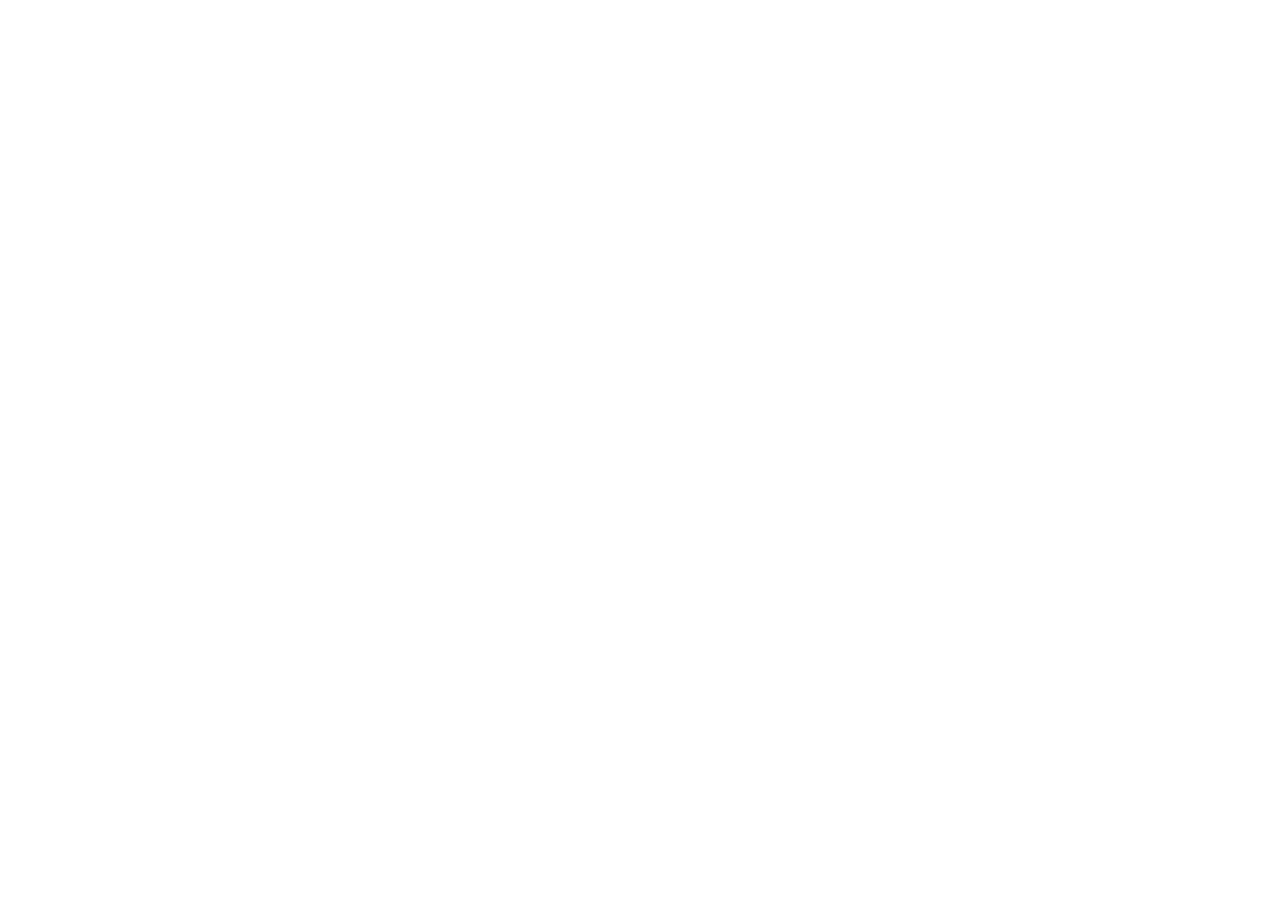
==== index.html @ 1e0bacd9 "Create index.html" ====
<!DOCTYPE html>
<html lang="en">
<head>
  <meta charset="UTF-8">

  <meta
    name="viewport"
    content="width=device-width, initial-scale=1.0"
  >

  <meta
    name="description"
    content="The Golden Loaf Bakery — freshly baked bread, pastries, cakes and more."
  >

  <meta name="theme-color" content="#080706">

  <title>The Golden Loaf Bakery</title>

  <!-- Global configuration -->
  <script src="./config.js"></script>

  <!-- Main application stylesheet -->
  <link rel="stylesheet" href="./css/app.css">

</head>

<body>

  <!-- ================================================
       APPLICATION
  ================================================= -->

  <div id="app">

    <!-- Navbar will be rendered here -->
    <div id="navbar"></div>

    <!-- Current page will be rendered here -->
    <main id="page-content"></main>

    <!-- Footer will be rendered here -->
    <div id="footer"></div>

  </div>


  <!-- ================================================
       APPLICATION SCRIPT
  ================================================= -->

  <script src="./js/app.js"></script>

</body>
</html>
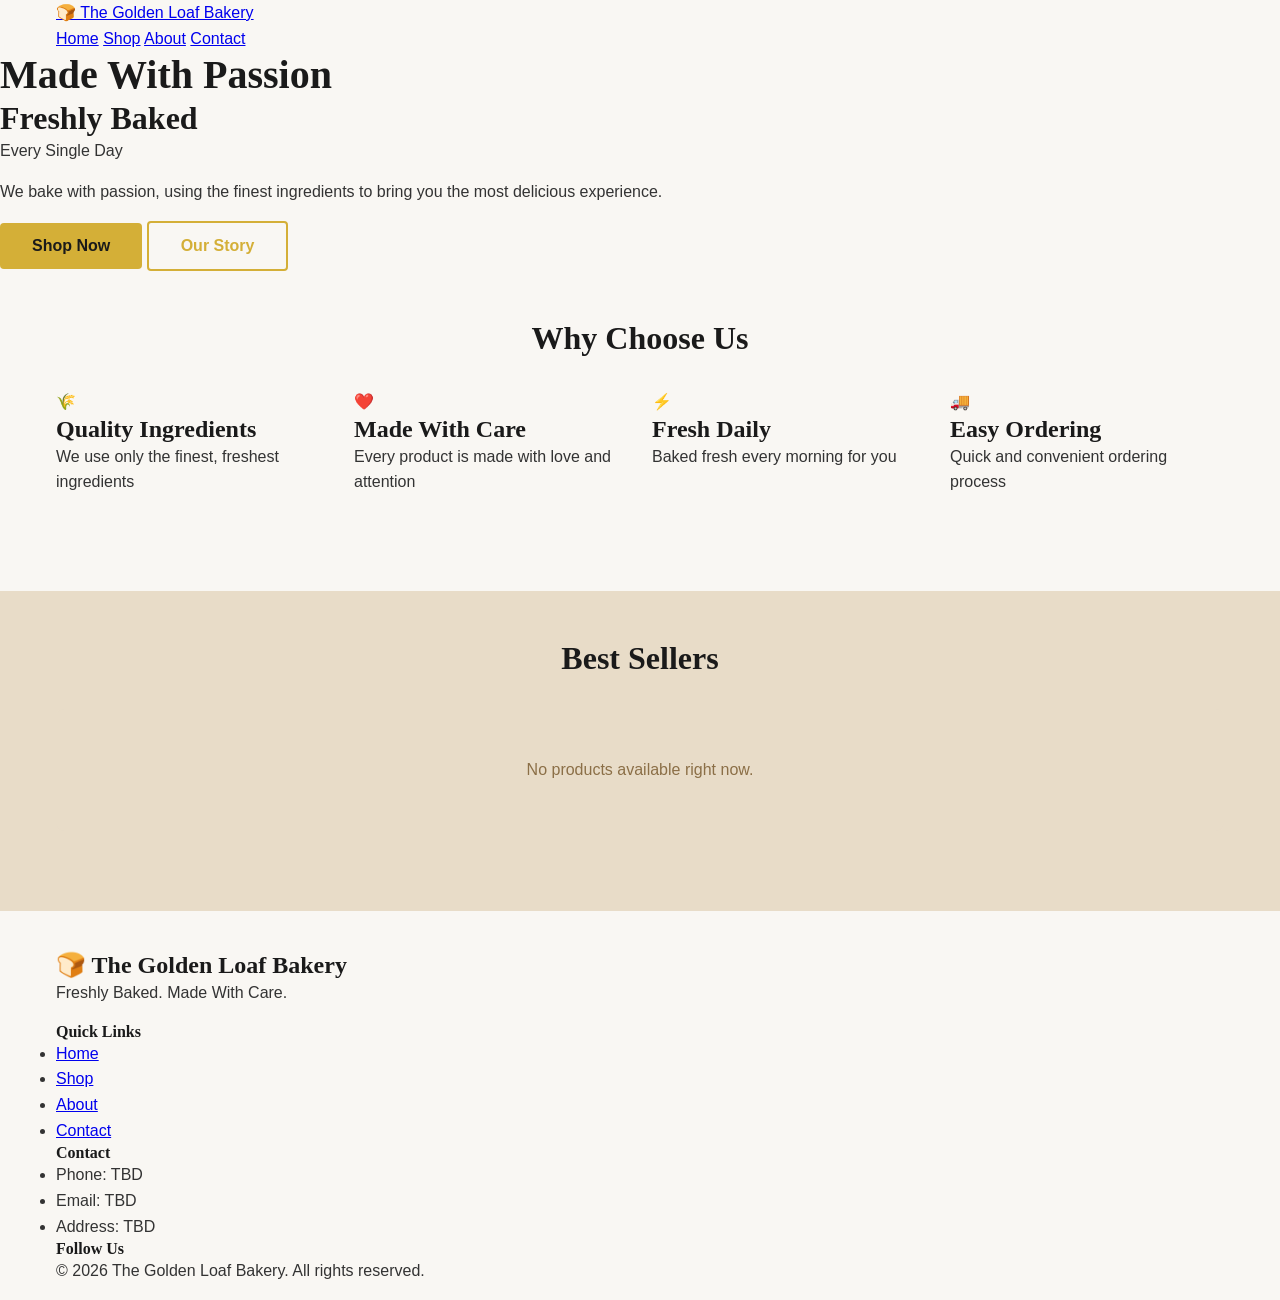
==== commit 84b93c0b: "Initial frontend project setup with all pages and core structure" ====
--- a/index.html
+++ b/index.html
@@ -2,54 +2,25 @@
 <html lang="en">
 <head>
   <meta charset="UTF-8">
-
-  <meta
-    name="viewport"
-    content="width=device-width, initial-scale=1.0"
-  >
-
-  <meta
-    name="description"
-    content="The Golden Loaf Bakery — freshly baked bread, pastries, cakes and more."
-  >
-
-  <meta name="theme-color" content="#080706">
-
+  <meta name="viewport" content="width=device-width, initial-scale=1.0">
+  <meta name="description" content="The Golden Loaf Bakery - Freshly Baked. Made With Care.">
   <title>The Golden Loaf Bakery</title>
-
-  <!-- Global configuration -->
+  <link rel="stylesheet" href="./css/app.css">
+</head>
+<body>
+  <div id="app">
+    <!-- Navbar will be injected here -->
+    <div id="navbar-container"></div>
+    
+    <!-- Page content -->
+    <main id="page-container" class="page-container"></main>
+    
+    <!-- Footer will be injected here -->
+    <div id="footer-container"></div>
+  </div>
+  
   <script src="./config.js"></script>
-
-  <!-- Main application stylesheet -->
-  <link rel="stylesheet" href="./css/app.css">
-
-</head>
-
-<body>
-
-  <!-- ================================================
-       APPLICATION
-  ================================================= -->
-
-  <div id="app">
-
-    <!-- Navbar will be rendered here -->
-    <div id="navbar"></div>
-
-    <!-- Current page will be rendered here -->
-    <main id="page-content"></main>
-
-    <!-- Footer will be rendered here -->
-    <div id="footer"></div>
-
-  </div>
-
-
-  <!-- ================================================
-       APPLICATION SCRIPT
-  ================================================= -->
-
   <script src="./js/app.js"></script>
-
+  <script src="./services/api.js"></script>
 </body>
 </html>
--- a/css/app.css
+++ b/css/app.css
@@ -0,0 +1,300 @@
+/* ============================================
+   GLOBAL STYLES
+   ============================================ */
+
+* {
+  margin: 0;
+  padding: 0;
+  box-sizing: border-box;
+}
+
+body {
+  font-family: 'Segoe UI', Tahoma, Geneva, Verdana, sans-serif;
+  line-height: 1.6;
+  color: #333;
+  background-color: #f9f7f3;
+}
+
+html {
+  scroll-behavior: smooth;
+}
+
+/* ============================================
+   COLOR SCHEME
+   ============================================ */
+
+:root {
+  --primary-dark: #1a1a1a;
+  --primary-gold: #d4af37;
+  --primary-cream: #f5f1e8;
+  --primary-white: #ffffff;
+  --bread-brown: #8b6f47;
+  --soft-beige: #e8dcc8;
+  --text-dark: #333;
+  --text-light: #666;
+  --border-color: #ddd;
+}
+
+/* ============================================
+   TYPOGRAPHY
+   ============================================ */
+
+h1, h2, h3, h4, h5, h6 {
+  font-family: 'Georgia', serif;
+  color: var(--primary-dark);
+  font-weight: 600;
+  line-height: 1.2;
+}
+
+h1 {
+  font-size: 2.5rem;
+}
+
+h2 {
+  font-size: 2rem;
+}
+
+h3 {
+  font-size: 1.5rem;
+}
+
+p {
+  color: var(--text-dark);
+  margin-bottom: 1rem;
+}
+
+/* ============================================
+   BUTTONS
+   ============================================ */
+
+button, .btn {
+  padding: 0.875rem 2rem;
+  border: none;
+  border-radius: 4px;
+  cursor: pointer;
+  font-size: 1rem;
+  font-weight: 600;
+  transition: all 0.3s ease;
+  text-decoration: none;
+  display: inline-block;
+  text-align: center;
+}
+
+.btn-primary {
+  background-color: var(--primary-gold);
+  color: var(--primary-dark);
+}
+
+.btn-primary:hover {
+  background-color: #c19b1a;
+  transform: translateY(-2px);
+  box-shadow: 0 4px 12px rgba(212, 175, 55, 0.3);
+}
+
+.btn-secondary {
+  background-color: var(--primary-dark);
+  color: var(--primary-white);
+}
+
+.btn-secondary:hover {
+  background-color: #333;
+  transform: translateY(-2px);
+}
+
+.btn-outline {
+  border: 2px solid var(--primary-gold);
+  background-color: transparent;
+  color: var(--primary-gold);
+}
+
+.btn-outline:hover {
+  background-color: var(--primary-gold);
+  color: var(--primary-dark);
+}
+
+/* ============================================
+   CONTAINER & LAYOUT
+   ============================================ */
+
+.container {
+  max-width: 1200px;
+  margin: 0 auto;
+  padding: 0 1rem;
+}
+
+.page-container {
+  min-height: 100vh;
+}
+
+/* ============================================
+   FORMS
+   ============================================ */
+
+input, textarea, select {
+  width: 100%;
+  padding: 0.75rem;
+  border: 1px solid var(--border-color);
+  border-radius: 4px;
+  font-size: 1rem;
+  font-family: inherit;
+  margin-bottom: 1rem;
+}
+
+input:focus, textarea:focus, select:focus {
+  outline: none;
+  border-color: var(--primary-gold);
+  box-shadow: 0 0 0 3px rgba(212, 175, 55, 0.1);
+}
+
+label {
+  display: block;
+  margin-bottom: 0.5rem;
+  font-weight: 600;
+  color: var(--primary-dark);
+}
+
+/* ============================================
+   CARD STYLES
+   ============================================ */
+
+.card {
+  background: var(--primary-white);
+  border-radius: 8px;
+  padding: 1.5rem;
+  box-shadow: 0 2px 8px rgba(0, 0, 0, 0.1);
+}
+
+/* ============================================
+   LOADING & STATES
+   ============================================ */
+
+.loading {
+  text-align: center;
+  padding: 2rem;
+  color: var(--bread-brown);
+}
+
+.loading::after {
+  content: '';
+  display: inline-block;
+  width: 20px;
+  height: 20px;
+  border: 3px solid var(--primary-gold);
+  border-top-color: transparent;
+  border-radius: 50%;
+  animation: spin 0.8s linear infinite;
+  margin-left: 0.5rem;
+}
+
+@keyframes spin {
+  to {
+    transform: rotate(360deg);
+  }
+}
+
+.empty-state {
+  text-align: center;
+  padding: 3rem 1rem;
+  background: var(--soft-beige);
+  border-radius: 8px;
+  color: var(--bread-brown);
+}
+
+.empty-state-icon {
+  font-size: 3rem;
+  margin-bottom: 1rem;
+}
+
+.error-message {
+  background-color: #f8d7da;
+  color: #721c24;
+  padding: 1rem;
+  border-radius: 4px;
+  margin-bottom: 1rem;
+  border-left: 4px solid #dc3545;
+}
+
+.success-message {
+  background-color: #d4edda;
+  color: #155724;
+  padding: 1rem;
+  border-radius: 4px;
+  margin-bottom: 1rem;
+  border-left: 4px solid #28a745;
+}
+
+/* ============================================
+   RESPONSIVE GRID
+   ============================================ */
+
+.grid {
+  display: grid;
+  gap: 1.5rem;
+  margin-bottom: 2rem;
+}
+
+.grid-2 {
+  grid-template-columns: repeat(auto-fit, minmax(300px, 1fr));
+}
+
+.grid-3 {
+  grid-template-columns: repeat(auto-fit, minmax(250px, 1fr));
+}
+
+.grid-4 {
+  grid-template-columns: repeat(auto-fit, minmax(200px, 1fr));
+}
+
+/* ============================================
+   RESPONSIVE DESIGN
+   ============================================ */
+
+@media (max-width: 1024px) {
+  h1 {
+    font-size: 2rem;
+  }
+  
+  h2 {
+    font-size: 1.5rem;
+  }
+  
+  h3 {
+    font-size: 1.25rem;
+  }
+}
+
+@media (max-width: 768px) {
+  h1 {
+    font-size: 1.75rem;
+  }
+  
+  h2 {
+    font-size: 1.25rem;
+  }
+  
+  h3 {
+    font-size: 1rem;
+  }
+  
+  button, .btn {
+    padding: 0.75rem 1.5rem;
+    font-size: 0.95rem;
+  }
+  
+  .grid-2,
+  .grid-3,
+  .grid-4 {
+    grid-template-columns: 1fr;
+  }
+}
+
+@media (max-width: 480px) {
+  .container {
+    padding: 0 0.75rem;
+  }
+  
+  button, .btn {
+    width: 100%;
+    padding: 0.75rem 1rem;
+  }
+}
